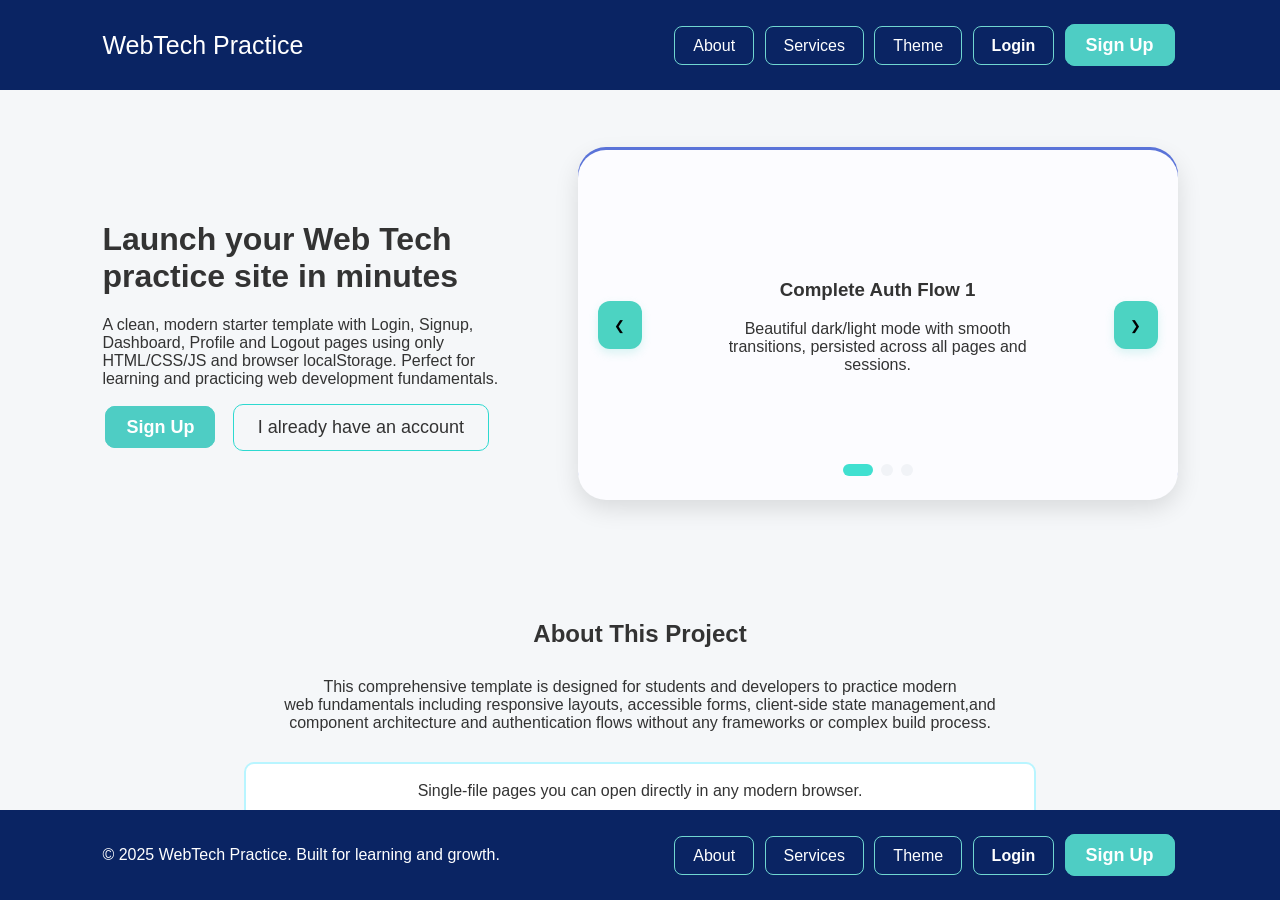
==== LandingPage/index.html @ 504fe634 "Add files via upload" ====
<!DOCTYPE html>
<html lang="en">

<head>
    <meta charset="UTF-8">
    <link rel="stylesheet" href="style.css">
</head>

<body>

    <nav class="navbar">
        <div class="logo">WebTech Practice</div>

        <div class="nav-links">
            <a href="#about" class="btn" style="font-weight: lighter;">About</a>
            <a href="#" class="btn" style="font-weight: lighter;">Services</a>
            <a href="#" class="btn" style="font-weight: lighter;">Theme</a>
            <a href="../LoginPage/index.html" class="btn login" style="font-weight: bold;">Login</a>
            <a href="../SignUpPage/index.html" class="btn signup" style="font-weight: bold;">Sign Up</a>
        </div>
    </nav>

    <!-- Scrollable Content Starts -->
    <div class="content">

        <header class="hero">
            <div class="hero-text">
                <h1>Launch your Web Tech practice site in minutes</h1>

                <p>
                    A clean, modern starter template with Login, Signup,
                    Dashboard, Profile and Logout pages using only HTML/CSS/JS
                    and browser localStorage. Perfect for learning and practicing
                    web development fundamentals.
                </p>

                <div class="btns">
                    <a href="../SignUpPage/index.html" class="btn signup" style="font-weight: bold;" >Sign Up</a>
                    <button class="ghost" style="font-weight: lighter;">I already have an account</button>
                </div>
            </div>

            <div class="slider-container" id="slider">

                <div class="slider-content">
                    <h3>Complete Auth Flow</h3>

                    <p>
                        Beautiful dark/light mode with smooth transitions,
                        persisted across all pages and sessions.
                    </p>
                </div>

                <button class="slider-nav prev-btn nav-btn" onclick="prev()">
                    ❮
                </button>

                <button class="slider-nav next-btn nav-btn" onclick="next()">
                    ❯
                </button>

                <div class="pagination-container">
                    <span class="dot active"></span>
                    <span class="dot"></span>
                    <span class="dot"></span>
                </div>

            </div>
        </header>

        <section class="section" id="about">

            <h1 style="margin-bottom: 30px;">About This Project</h1>

            <p style="margin-bottom: 30px;">

                This comprehensive template is designed for
                students and developers to practice modern<br>
                web fundamentals including responsive layouts,
                accessible forms, client-side state management,and<br>
                component architecture and authentication flows
                without any frameworks or complex build process.

            </p>

            <div class="about-box">
                Single-file pages you can open directly in any modern browser.
            </div>

            <div class="about-box">
                Single-file pages you can open directly in any modern browser.
            </div>

            <div class="about-box">
                Single-file pages you can open directly in any modern browser.
            </div>

            <div class="about-box">
                Single-file pages you can open directly in any modern browser.
            </div>

            <div class="about-box">
                Single-file pages you can open directly in any modern browser.
            </div>

            <div class="about-box">
                Single-file pages you can open directly in any modern browser.
            </div>

        </section>

        </section>

        <section class="section">

            <h2 style="font-size: xx-large; margin-bottom: 60px;">What's Included</h2>

            <div class="grid2">

                <div class="card2">
                    <h3>Authentication Templates</h3>
                    <p>Beautiful login and signup forms with real-time validation, error handling, and seamless localStorage integration.</p>
                </div>

                <div class="card2">
                    <h3>Authentication Templates</h3>
                    <p>Beautiful login and signup forms with real-time validation, error handling, and seamless localStorage integration.</p>
                </div>

                <div class="card2">
                    <h3>Authentication Templates</h3>
                    <p>Beautiful login and signup forms with real-time validation, error handling, and seamless localStorage integration.</p>
                </div>

                <div class="card2">
                    <h3>Authentication Templates</h3>
                    <p>Beautiful login and signup forms with real-time validation, error handling, and seamless localStorage integration.</p>
                </div>

                <div class="card2">
                    <h3>Authentication Templates</h3>
                    <p>Beautiful login and signup forms with real-time validation, error handling, and seamless localStorage integration.</p>
                </div>

                <div class="card2">
                    <h3>Authentication Templates</h3>
                    <p>Beautiful login and signup forms with real-time validation, error handling, and seamless localStorage integration.</p>
                </div>

            </div>

        </section>

    </div>
    <!-- Scrollable Content Ends -->

    <footer class="footer">

        <p>&copy; 2025 WebTech Practice. Built for learning and growth.</p>

        <div class="nav-links">
            <a href="#about" class="btn" style="font-weight: lighter;">About</a>
            <a href="#" class="btn" style="font-weight: lighter;">Services</a>
            <a href="#" class="btn" style="font-weight: lighter;">Theme</a>
            <a href="../LoginPage/index.html" class="btn login"  style="font-weight: bold;">Login</a>
            <a href="../SignUpPage/index.html" class="btn signup" style="font-weight: bold;">Sign Up</a>
        </div>

    </footer>

    <script src="script.js"></script>

</body>
</html>
---- LandingPage/style.css ----
:root {
    --navy: #062748;
    --mint: #40e0d0;
    --light: #f5f7f9;
}

body {
    margin: 0;
    font-family: sans-serif;
    background: var(--light);
    color: #333;
    overflow: hidden;
}
.navbar {
    background:#0A2463;
    color: white;
    padding: 0 8%;
    height: 90px;

    display: flex;
    justify-content: space-between;
    align-items: center;

    box-sizing: border-box;
}
.content {
    height: calc(100vh - 180px);
    overflow-y: auto;
}
.footer {
    background: #0A2463;
    color: white;

    position: fixed;
    left: 0;
    bottom: 0;

    width: 100%;
    height: 90px;

    padding: 0 8%;

    display: flex;
    justify-content: space-between;
    align-items: center;

    box-sizing: border-box;

    z-index: 1000;
}

.logo {
    font-family: sans-serif;
    font-size: 25px;
    font-weight: 500;
}

.btn {
    padding: 10px 18px;
    border-radius: 8px;
    font-weight: 500;
    cursor: pointer;
    border: 1px solid #70d6d1;
    background: transparent;
    color: white;
    transition: all 0.3s ease;
    margin: 3px;
    text-decoration: none;
}

.btn-filled {
    background-color: #70d6d1;
    color: #0a2540;
    border: none;
}

.btn:hover:not(.btn-filled) {
    background-color: rgba(5, 255, 242, 0.942);
}

.btn-filled:hover {
    background-color: #2eefe6;
}

.hero {
    display: flex;
    padding: 60px 8%;
    align-items: center;
    justify-content: space-between;
}

.hero-text {
    width: 40%;
}


.signup {
    background: #4ECDC4;
    color: white;
    border: 1px solid #4ECDC4;
    padding: 10px 20px;
    border-radius: 10px;
    border-width: small;
    cursor: pointer;
    font-size: 18px;
}


.signup:hover {
    background: #4ECDC4;
    color: white;
}
 
.ghost {
    background: transparent;
    color: #333;
    border: 1px solid;
    border-color: #2dd9d0;
    padding: 12px 24px;
    border-radius: 10px;
    border-width: small;
    margin-left: 10px;
    cursor: pointer;
    font-size: 18px;
}

.ghost:hover {
    background-color: #2dd9d0;
    color: white;
}

.section {
    padding: 40px 8%;
    text-align: center;
}

/* About */

.about h1,
.include h1 {
    text-align: center;
    margin-bottom: 50px;
    color: #000;
    font-family: 'Inter', sans-serif;
    font-size: 32px;
    font-weight: 700;
    line-height: 100%;
    letter-spacing: 0;
}

.about p {
    text-align: center;
    width: 75%;
    line-height: 100%;
    color: #1e1e24;
    margin-bottom: 3px;
    font-family: 'Inter', sans-serif;
    font-size: 16px;
    font-weight: 400;
    letter-spacing: 0;
}

.about-box {
    margin-top: 30px;
    width: 70%;
    margin: 12px auto;
    background: white;
    padding: 18px;
    border: 2px solid #b8f5ff;
    border-radius: 10px;
    transition: 0.3s;
    text-align: center;
}

.about-box:hover {
    transform: translateY(-3px);
    box-shadow: 0 5px 10px rgba(0, 0, 0, .08);
    border-color: #4ECDC4;
}
.grid2 {
    display: grid;
    grid-template-columns: repeat(3, 1fr);
    gap: 20px;
}

.card {
    background: white;
    padding: 15px;
    border-radius: 2px;
    border: 1px solid #70d6d1;
    text-align: center;
    margin: 15px;
    width: 750px;
    border-radius: 3px;
}

.card2 {
    background: white;
    padding: 20px;
    text-align: left;
    border-radius: 12px;
    border: 2px solid #cdf1ec;
    margin: 10px;
    border-radius: 20px;
    box-shadow: 1px 1px 1px#4ECDC440;
}

.slider-container {
    position: relative;
    width: 100%;
    max-width: 600px;
    height: 350px;
    background: #fcfcff;
    border-radius: 28px;

    box-shadow:
        0 -3px 0 #5A73D8,
        0 8px 25px rgba(0,0,0,.12);

    display: flex;
    flex-direction: column;
    justify-content: center;
    align-items: center;
    padding: 0 80px;
    box-sizing: border-box;
}

.slider-content {
    text-align: center;
    max-width: 320px;
}

.slider-nav {
    position: absolute;
    top: 50%;
    transform: translateY(-50%);
    width: 44px;
    height: 48px;
    background-color: #4cd3c2;
    border: none;
    border-radius: 12px;
    display: flex;
    justify-content: center;
    align-items: center;
    cursor: pointer;
    box-shadow: 0 4px 10px rgba(76, 211, 194, 0.2);
}

.nav-btn svg {
    fill: #1a1e29;
}

.prev-btn {
    left: 20px;
}

.next-btn {
    right: 20px;
}


.pagination-container {
    position: absolute;
    bottom: 24px;
    display: flex;
    gap: 8px;
    align-items: center;
}

.dot {
    height: 12px;
    border-radius: 6px;
    background-color: #f1f3f7;
    transition: all 0.3s ease;
}


.dot.active {
    width: 30px;
    background-color: #4cd3c2;
}

.dot:not(.active) {
    width: 12px;
}

.dot.active {
    background: var(--mint);
}
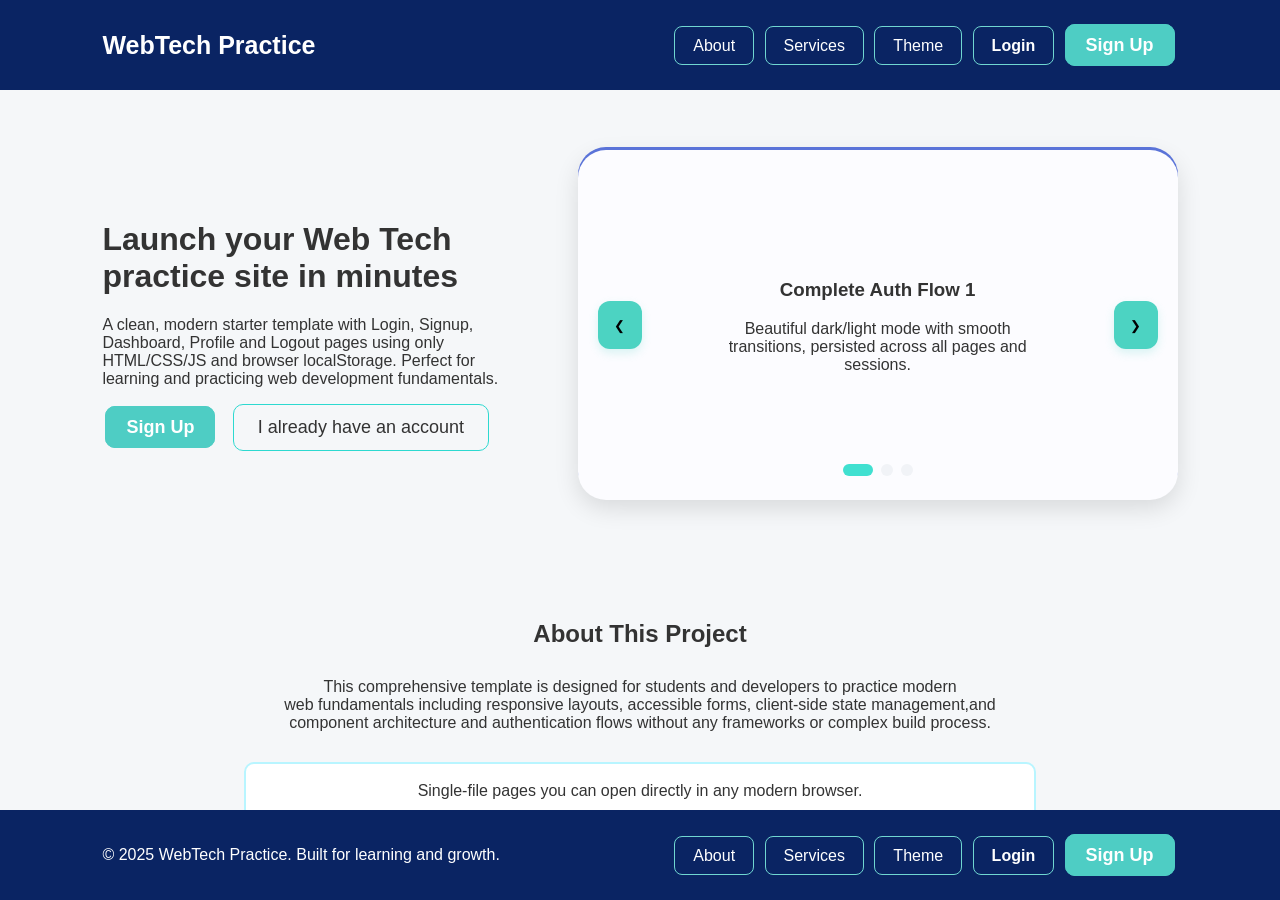
==== commit bc980df5: "Add files via upload" ====
--- a/LandingPage/index.html
+++ b/LandingPage/index.html
@@ -9,7 +9,7 @@
 <body>
 
     <nav class="navbar">
-        <div class="logo">WebTech Practice</div>
+        <div class="logo" style="font-weight: bolder;">WebTech Practice</div>
 
         <div class="nav-links">
             <a href="#about" class="btn" style="font-weight: lighter;">About</a>
@@ -20,7 +20,6 @@
         </div>
     </nav>
 
-    <!-- Scrollable Content Starts -->
     <div class="content">
 
         <header class="hero">
